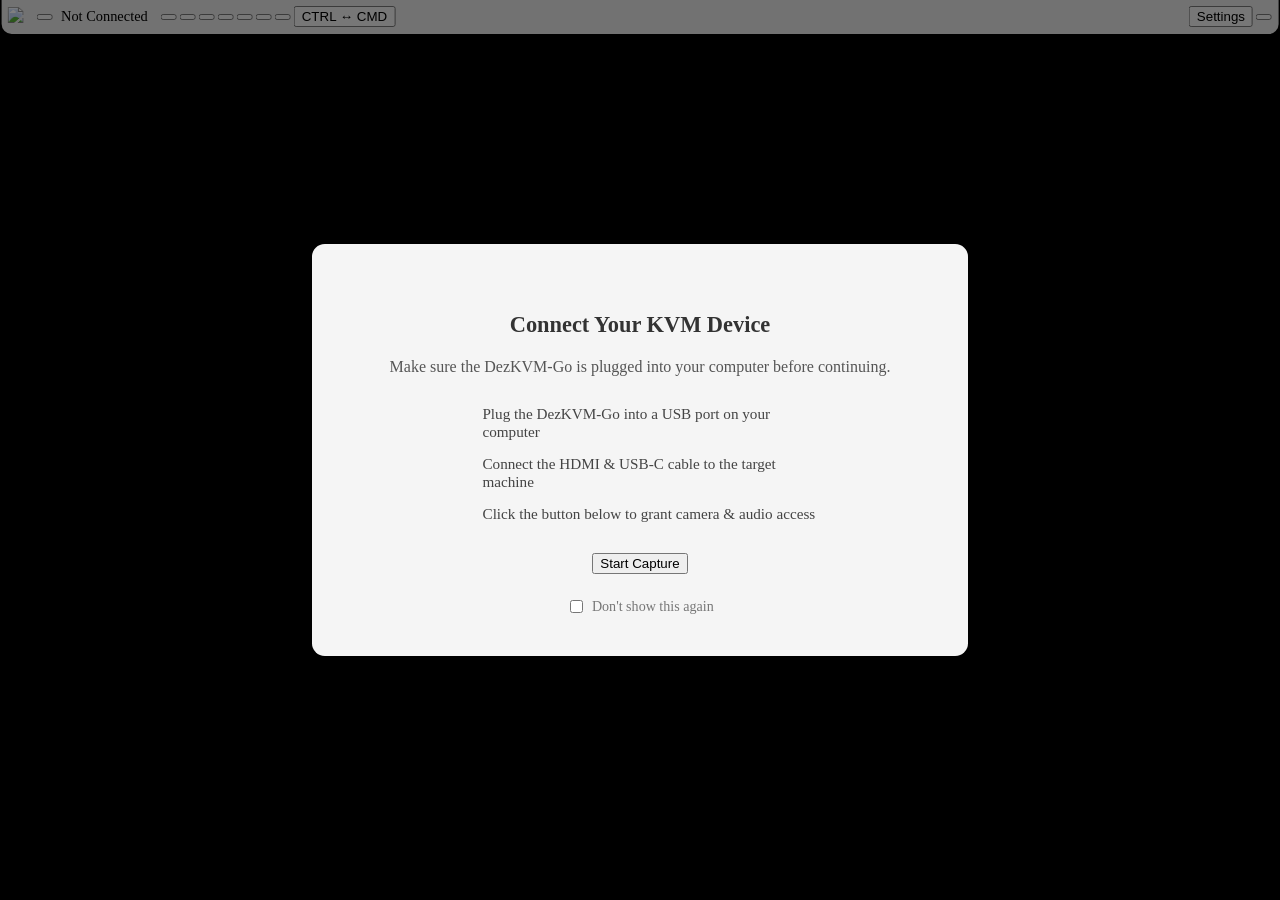
==== src/www/index.html @ a8d904cd "Merge pull request #5 from tobychui/stack-keys Fixes tested working on real hardware, merging." ====
<!DOCTYPE html>
<html lang="en">
    <head>
        <meta charset="UTF-8">
        <meta http-equiv="X-UA-Compatible" content="IE=edge">
        <meta name="viewport" content="width=device-width, initial-scale=1, shrink-to-fit=no">
        <meta name="description" content="DezKVM-Go | Local Mode">
        <meta name="author" content="dezukvm.aroz.org">
        <link rel="icon" type="image/png" href="favicon.png">
        <title>DezKVM-Go</title>
        <!-- jQuery -->
        <script src="scripts/jquery-3.7.1.min.js" integrity="sha256-/JqT3SQfawRcv/BIHPThkBvs0OEvtFFmqPF/lYI/Cxo=" crossorigin="anonymous"></script>
        <!-- Fomantic UI -->
        <link rel="stylesheet" href="https://cdnjs.cloudflare.com/ajax/libs/fomantic-ui/2.9.4/semantic.min.css" integrity="sha512-ySrYzxj+EI1e9xj/kRYqeDL5l1wW0IWY8pzHNTIZ+vc1D3Z14UDNPbwup4yOUmlRemYjgUXsUZ/xvCQU2ThEAw==" crossorigin="anonymous" referrerpolicy="no-referrer" />
        <script src="https://cdnjs.cloudflare.com/ajax/libs/fomantic-ui/2.9.4/semantic.min.js" integrity="sha512-Y/wIVu+S+XJsDL7I+nL50kAVFLMqSdvuLqF2vMoRqiMkmvcqFjEpEgeu6Rx8tpZXKp77J8OUpMKy0m3jLYhbbw==" crossorigin="anonymous" referrerpolicy="no-referrer"></script>
        <!-- Custom Styles -->
        <link rel="stylesheet" href="main.css">
    </head>
<body>
    <!-- Browser Compatibility Warning -->
    <div id="browserWarning">
        <div class="warning-content">
            <img class="ui small image" src="img/font_logo.svg" alt="Browser Warning">
            <h2>Unsupported Browser Detected</h2>
            <p>
                This application requires <strong>Chrome</strong>, <strong>Edge</strong>, or other <strong>Chromium-based browsers</strong> to function properly.
            </p>
            <p>
                Your current browser does not support the Web Serial API, which is required for USB HID communication.
            </p>
            <div class="supported-browsers">
                <div class="browser-badge">Google Chrome</div>
                <div class="browser-badge">Microsoft Edge</div>
                <div class="browser-badge">Opera</div>
                <div class="browser-badge">Brave</div>
            </div>
            <p style="font-size: 0.9em; color: #666;">
                Firefox and Safari are <strong>not supported</strong> at this time.
            </p>
            <button id="proceedAnyway" class="ui yellow large button">
                <i class="warning icon"></i> Proceed Anyway
            </button>
        </div>
    </div>
    <div id="menu">
        <div style="margin-right: 10px;">
            <img src="img/font_logo.svg" width="120" style="margin-top:0px;">
        </div>
     
        <!-- Serial Ports -->
        <button id="selectSerialPort" class="ui mini basic green icon button" title="Connect Serial"><i class="keyboard icon"></i></button>
        <span id="selectedPort" style="margin-left: 5px; font-size: 0.9em;">Not Connected</span>
        
        <!-- Paste Box -->
        <button id="showPasteBox" class="ui mini basic icon button" title="Paste to Remote" style="margin-left: 10px;"><i class="paste icon"></i></button>
        <!-- Copy Box -->
        <button id="showCopyBox" class="ui mini basic icon button" title="Copy via OCR"><i class="copy icon"></i></button>
        <!-- Quick Access Buttons -->
        <button id="btnQuickAccess" class="ui mini basic icon button" title="Quick Access Hotkeys"><i class="bolt icon"></i></button>
        <!-- Screenshots -->
        <button id="screenshotBtn" class="ui mini basic icon button" title="Take Screenshot"><i class="camera icon"></i></button>
        <!-- Screen Recorder -->
        <button id="screenRecorderBtn" class="ui mini basic icon button" title="Screen Recorder" onclick="toggleScreenRecorder()"><i class="film icon"></i></button>
        <!-- On-screen Keyboard -->
        <button id="btnOnscreenKeyboard" class="ui mini basic icon button" title="Toggle On-Screen Keyboard"><i class="keyboard outline icon"></i></button>
        <!-- Fullscreen -->
        <button id="fullscreenBtn" class="ui mini basic icon button" title="Fullscreen"><i class="expand icon"></i></button>
        <!-- Remap CTRL to CMD and CMD to CTRL -->
        <button id="btnCtrlCmdSwap" class="ui mini grey button" title="Swap Ctrl and Cmd keys" onclick="toggleCtrlCmdSwap()">CTRL ↔ CMD</button>

        <!-- Settings Button -->
        <button id="settingsBtn" class="ui mini basic button" style="margin-left: auto;" onclick="toggleSettingsOverlay()">
            <i class="blue cog icon"></i> Settings
        </button>
        
        <!-- Hide menu button -->
        <button id="hideMenuBtn" class="ui mini icon button"><i class="chevron up icon"></i></button>
    </div>
    <video id="video" autoplay playsinline style="width:100%;max-width:100%;"></video>
    <div id="touchscreen"></div>

    <!-- Stacked Keys Display -->
    <div id="stackedKeysDisplay"></div>

    <!-- Stacked Keys long-press trigger indicator -->
    <div id="stackTriggerIndicator"><div class="fill"></div></div>

    <!-- No Signal Overlay -->
    <div id="noSignalOverlay">
        <span><i class="ui yellow exclamation triangle icon"></i> HDMI capture card connected but no video stream is received</span>
    </div>
    
    <!-- Paste Box Modal -->
    <div id="pasteBox" class="paste-box-container" style="display: none;"></div>

    <!-- On-Screen Keyboard -->
    <div id="onscreenKeyboard" class="onscreen-keyboard" style="display: none;"></div>
    
    <!-- Quick Access Hotkeys -->
    <div id="quickAccess" class="quick-access-panel" style="display: none;"></div>

    <!-- Copy Box -->
    <div id="copyBox"></div>

    <!-- Screen Recorder -->
    <div id="screenRecorder"></div>

    <!-- Settings Overlay -->
    <div id="settings-overlay"></div>

    <!-- KVM Connect Prompt -->
    <div id="kvmConnectPrompt">
        <div class="kvm-prompt-panel">
            <div class="prompt-icon"><i class="large usb icon"></i></div>
            <h2>Connect Your KVM Device</h2>
            <p>Make sure the DezKVM-Go is plugged into your computer before continuing.</p>
            <div class="prompt-steps">
                <div class="step-item"><i class="usb icon"></i> Plug the DezKVM-Go into a USB port on your computer</div>
                <div class="step-item"><i class="tv icon"></i> Connect the HDMI & USB-C cable to the target machine</div>
                <div class="step-item"><i class="hand pointer icon"></i> Click the button below to grant camera &amp; audio access</div>
            </div>
            <div class="prompt-actions">
                <button id="kvmConnectBtn" class="ui basic large button">
                    <i class="blue video icon"></i> Start Capture
                </button>
                <label class="do-not-show">
                    <input type="checkbox" id="chkSkipConnectPrompt"> Don't show this again
                </label>
            </div>
        </div>
    </div>
    
    <script src="local-kvm.js"></script>
    <script>
        // Check browser compatibility
        function checkBrowserCompatibility() {
            // Check if Web Serial API is supported (Chromium-based browsers)
            const isChromiumBased = 'serial' in navigator;
            
            if (!isChromiumBased) {
                // Show warning for unsupported browsers
                const warning = document.getElementById('browserWarning');
                warning.style.display = 'flex';
                requestAnimationFrame(() => warning.classList.add('visible'));
            }
        }

        // Proceed anyway button handler
        document.getElementById('proceedAnyway').addEventListener('click', () => {
            const warning = document.getElementById('browserWarning');
            warning.classList.remove('visible');
            setTimeout(() => { warning.style.display = 'none'; }, 260);
        });

        // Check compatibility on page load
        checkBrowserCompatibility();

        const menu = document.getElementById('menu');
        const hideMenuBtn = document.getElementById('hideMenuBtn');
        
        // Hide menu when button is clicked
        hideMenuBtn.addEventListener('click', () => {
            menu.style.display = 'none';
            showMenuBtn.style.display = 'block';
        });

        // Create a show menu button
        const showMenuBtn = document.createElement('button');
        showMenuBtn.id = 'showMenuBtn';
        showMenuBtn.className = 'ui mini icon button';
        showMenuBtn.style.position = 'fixed';
        showMenuBtn.style.top = '0.5em';
        showMenuBtn.style.right = '0.5em';
        showMenuBtn.style.zIndex = '1001';
        showMenuBtn.style.display = 'none';
        showMenuBtn.innerHTML = '<i class="chevron down icon"></i>';
        document.body.appendChild(showMenuBtn);

        // Show menu when show button is clicked
        showMenuBtn.addEventListener('click', () => {
            menu.style.display = 'flex';
            showMenuBtn.style.display = 'none';
        });
        
        // Initialize dropdowns
        $('.ui.dropdown').dropdown({
            action: 'nothing'  // Prevent dropdown from closing when clicking checkbox
        });
        
        // Initialize checkbox
        $('.ui.checkbox').checkbox();

        // Load component HTML files
        $('#onscreenKeyboard').load('onscreen-keyboard.html', function() {
            console.log('On-Screen Keyboard loaded');
        });
        $('#pasteBox').load('paste-box.html', function() {
            console.log('Paste Box loaded');
        });
        $('#quickAccess').load('quick-access.html', function() {
            console.log('Quick Access loaded');
        });
        $('#copyBox').load('copy-box.html', function() {
            console.log('Copy Box loaded');
        });
        $("#screenRecorder").load('screen-recorder.html', function() {
            console.log('Screen Recorder loaded');
        });
        $("#settings-overlay").load('settings.html', function() {
            console.log('Settings loaded');
        });
        // Screenshot functionality
        document.getElementById('screenshotBtn').addEventListener('click', async function() {
            try {
                const video = document.getElementById('video');
                if (!video.srcObject) {
                    $('body').toast({
                        message: '<i class="warning icon"></i> No video stream available',
                        class: 'warning'
                    });
                    return;
                }

                // Create a canvas to capture the video frame
                const canvas = document.createElement('canvas');
                canvas.width = video.videoWidth;
                canvas.height = video.videoHeight;
                const ctx = canvas.getContext('2d');
                ctx.drawImage(video, 0, 0, canvas.width, canvas.height);

                // Convert canvas to blob
                canvas.toBlob(async function(blob) {
                    if (!blob) {
                        $('body').toast({
                            message: '<i class="exclamation icon"></i> Failed to capture screenshot',
                            class: 'error'
                        });
                        return;
                    }

                    // Check if File System Access API is supported
                    if ('showSaveFilePicker' in window) {
                        try {
                            // Generate default filename with timestamp
                            const timestamp = new Date().toISOString().replace(/[:.]/g, '-').slice(0, -5);
                            const defaultFilename = `KVM-Screenshot-${timestamp}.png`;

                            // Show save file picker
                            const handle = await window.showSaveFilePicker({
                                suggestedName: defaultFilename,
                                types: [{
                                    description: 'PNG Image',
                                    accept: {'image/png': ['.png']}
                                }]
                            });

                            // Write the file
                            const writable = await handle.createWritable();
                            await writable.write(blob);
                            await writable.close();

                            $('body').toast({
                                message: '<i class="check icon"></i> Screenshot saved successfully',
                                class: 'success'
                            });
                        } catch (err) {
                            if (err.name !== 'AbortError') {
                                console.error('Error saving file:', err);
                                $('body').toast({
                                    message: '<i class="exclamation icon"></i> Failed to save screenshot',
                                    class: 'error'
                                });
                            }
                        }
                    } else {
                        // Fallback: download the image
                        const url = URL.createObjectURL(blob);
                        const a = document.createElement('a');
                        const timestamp = new Date().toISOString().replace(/[:.]/g, '-').slice(0, -5);
                        a.href = url;
                        a.download = `KVM-Screenshot-${timestamp}.png`;
                        document.body.appendChild(a);
                        a.click();
                        document.body.removeChild(a);
                        URL.revokeObjectURL(url);

                        $('body').toast({
                            message: '<i class="download icon"></i> Screenshot downloaded',
                            class: 'info'
                        });
                    }
                }, 'image/png');
            } catch (error) {
                console.error('Screenshot error:', error);
                $('body').toast({
                    message: '<i class="exclamation icon"></i> Error taking screenshot',
                    class: 'error'
                });
            }
        });

        // Quick Access toggle
        document.getElementById('btnQuickAccess').addEventListener('click', function() {
            if (typeof toggleQuickAccess === 'function') {
                toggleQuickAccess();
            }
        });

        // Copy Box toggle
        document.getElementById('showCopyBox').addEventListener('click', function() {
            if (typeof startCopyBoxSelection === 'function') {
                startCopyBoxSelection();
            } else {
                $('body').toast({
                    message: '<i class="warning icon"></i> Copy box not loaded yet',
                    class: 'warning'
                });
            }
        });

        
    </script>
</body>
</html>
---- src/www/main.css ----
body {
    margin: 0;
    padding: 0;
    height: 100vh;
    width: 100vw;
    display: flex;
    justify-content: center;
    align-items: center;
    box-sizing: border-box;
    overflow: hidden;
    background-color: black;
}

#video {
    max-width: 100vw;
    max-height: 100vh;
    width: auto;
    height: auto;
    display: block;
    margin: auto;
    object-fit: contain;
    z-index: 0;
}

#menu {
    position: fixed;
    top: 0px;
    left: 50%;
    width: 80%;
    transform: translateX(-50%);
    padding: 0.4em;
    display: flex;
    gap: 3px;
    z-index: 1000;
    background-color: rgba(255,255,255,0.9);
    border-bottom-left-radius: 10px;
    border-bottom-right-radius: 10px;
    align-items: center;
}

@media (max-width: 1280px) {
    #menu {
        width: calc(100% - 1em);
    }
}

#touchscreen {
    position: fixed;
    top: 0;
    left: 0;
    width: 100vw;
    height: 100vh;
    z-index: 500;
    user-select: none;
}

/* Paste Box Styles */
.paste-box-container {
    position: fixed;
    top: 0;
    left: 0;
    width: 100%;
    height: 100%;
    background-color: rgba(0, 0, 0, 0.8);
    display: flex;
    justify-content: center;
    align-items: center;
    z-index: 2000;
}

.paste-box {
    background: white;
    padding: 2em;
    border-radius: 8px;
    width: 90%;
    max-width: 600px;
    box-shadow: 0 4px 16px rgba(0,0,0,0.3);
}

.paste-box textarea {
    width: 100%;
    min-height: 200px;
    margin-bottom: 1em;
    font-family: monospace;
    resize: vertical;
}

.paste-box-buttons {
    display: flex;
    gap: 0.5em;
    justify-content: flex-end;
}

.paste-char-counter {
    text-align: right;
    font-size: 0.9em;
    color: #767676;
    margin-bottom: 0.5em;
}

#pasteConfirmModal .message p {
    margin: 0.5em 0;
    font-size: 0.95em;
}

/* On-Screen Keyboard Styles */
.onscreen-keyboard {
    position: fixed;
    bottom: 0;
    left: 50%;
    transform: translateX(-50%);
    background: rgba(40, 40, 40, 0.95);
    padding: 10px;
    border-radius: 8px 8px 0 0;
    z-index: 1500;
    min-width: 800px;
    max-width: 95vw;
}

.onscreen-keyboard.fullwidth {
    width: 100%;
    max-width: 100%;
    left: 0;
    transform: none;
    border-radius: 0;
}

.keyboard-drag-bar {
    background: rgba(100, 100, 100, 0.5);
    height: 30px;
    margin: -10px -10px 10px -10px;
    border-radius: 8px 8px 0 0;
    cursor: move;
    display: flex;
    align-items: center;
    justify-content: space-between;
    padding: 0 10px;
}

.keyboard-controls {
    display: flex;
    gap: 5px;
}

.keyboard-row {
    display: flex;
    gap: 5px;
    margin-bottom: 5px;
    justify-content: center;
}

.key {
    background: linear-gradient(180deg, #f0f0f0, #d0d0d0);
    border: 1px solid #999;
    border-radius: 4px;
    padding: 8px 12px;
    min-width: 40px;
    text-align: center;
    cursor: pointer;
    user-select: none;
    font-weight: 500;
    color: #333;
    box-shadow: 0 2px 4px rgba(0,0,0,0.2);
    transition: all 0.1s;
}

.key:hover {
    background: linear-gradient(180deg, #fff, #e0e0e0);
    transform: translateY(-1px);
}

.key:active, .key.active {
    background: linear-gradient(180deg, #4a9eff, #2078d4);
    color: white;
    transform: translateY(1px);
    box-shadow: 0 1px 2px rgba(0,0,0,0.3);
}

.key.held {
    background: linear-gradient(180deg, #ff9800, #f57c00);
    color: white;
    box-shadow: 0 0 8px rgba(255, 152, 0, 0.6);
}

.key.wide {
    min-width: 80px;
}

.key.wider {
    min-width: 100px;
}

.key.widest {
    min-width: 200px;
}

.key-label {
    font-size: 12px;
    display: block;
}

.key-sublabel {
    font-size: 9px;
    color: #666;
    display: block;
}

/* Browser Warning Styles */
#browserWarning {
    position: fixed;
    top: 0;
    left: 0;
    width: 100vw;
    height: 100vh;
    background-color: rgba(0, 0, 0, 0.5);
    display: none;
    justify-content: center;
    align-items: center;
    z-index: 9999;
    opacity: 0;
    pointer-events: none;
    transition: opacity 0.25s ease;
}

#browserWarning.visible {
    opacity: 1;
    pointer-events: auto;
}

.warning-content {
    background-color: #f5f5f5;
    padding: 2.5em 3em;
    border-radius: 0.8em;
    max-width: 600px;
    width: 92vw;
    text-align: center;
    box-shadow: 0 12px 40px rgba(0, 0, 0, 0.35);
}

.warning-icon {
    font-size: 64px;
    color: #f2711c;
    margin-bottom: 0.6em;
}

.warning-content h2 {
    color: #db2828;
    margin-bottom: 0.8em;
}

.warning-content p {
    font-size: 1.05em;
    line-height: 1.6;
    margin-bottom: 1.2em;
    color: #333;
}

.supported-browsers {
    display: flex;
    justify-content: center;
    gap: 0.8em;
    margin: 1.2em 0;
    flex-wrap: wrap;
}

.browser-badge {
    padding: 0.5em 1em;
    background: #eaeaea;
    border: 1px solid #d8d8d8;
    border-radius: 6px;
    font-weight: 500;
    font-size: 0.92em;
    color: #444;
}

/* KVM Connect Prompt Styles */
#kvmConnectPrompt {
    position: fixed;
    top: 0;
    left: 0;
    width: 100vw;
    height: 100vh;
    background-color: rgba(0, 0, 0, 0.5);
    display: flex;
    justify-content: center;
    align-items: center;
    z-index: 9998;
    opacity: 0;
    pointer-events: none;
    transition: opacity 0.25s ease;
}

#kvmConnectPrompt.visible {
    opacity: 1;
    pointer-events: auto;
}

.kvm-prompt-panel {
    background-color: #f5f5f5;
    padding: 2.5em 3em;
    border-radius: 0.8em;
    max-width: 560px;
    width: 92vw;
    text-align: center;
    box-shadow: 0 12px 40px rgba(0, 0, 0, 0.35);
}

.kvm-prompt-panel .prompt-icon {
    font-size: 56px;
    margin-bottom: 0.5em;
    color: #2185d0;
}

.kvm-prompt-panel h2 {
    color: #333;
    margin-bottom: 0.6em;
    font-size: 1.4em;
}

.kvm-prompt-panel p {
    font-size: 1em;
    line-height: 1.6;
    color: #555;
    margin-bottom: 1em;
}

.kvm-prompt-panel .prompt-steps {
    text-align: left;
    margin: 1.2em auto;
    max-width: 380px;
}

.kvm-prompt-panel .prompt-steps .step-item {
    display: flex;
    align-items: center;
    gap: 0.6em;
    padding: 0.45em 0;
    font-size: 0.95em;
    color: #444;
}

.kvm-prompt-panel .prompt-steps .step-item i.icon {
    color: #2185d0;
    font-size: 1.1em;
    width: 1.4em;
    text-align: center;
}

.kvm-prompt-panel .prompt-actions {
    margin-top: 1.5em;
    display: flex;
    flex-direction: column;
    align-items: center;
    gap: 1em;
}

.kvm-prompt-panel .do-not-show {
    margin-top: 0.5em;
    font-size: 0.88em;
    color: #777;
    display: flex;
    align-items: center;
    gap: 0.4em;
    cursor: pointer;
}

.kvm-prompt-panel .do-not-show input[type="checkbox"] {
    cursor: pointer;
}

/* Copy Box Styles */
.copy-box-overlay {
    position: fixed;
    top: 0;
    left: 0;
    width: 100%;
    height: 100%;
    z-index: 3000;
    cursor: crosshair;
    display: flex;
    justify-content: center;
    align-items: flex-start;
}

.copy-box-canvas {
    position: absolute;
    top: 0;
    left: 0;
    width: 100%;
    height: 100%;
}

.copy-box-hint {
    position: absolute;
    top: 12px;
    left: 50%;
    transform: translateX(-50%);
    background: rgba(0,0,0,0.7);
    color: #fff;
    padding: 6px 18px;
    border-radius: 6px;
    font-size: 0.95em;
    pointer-events: none;
    z-index: 3001;
}

.copy-box-lang-popup {
    position: fixed;
    z-index: 3100;
    background: #fff;
    border-radius: 8px;
    box-shadow: 0 4px 20px rgba(0,0,0,0.35);
    padding: 12px 16px;
    min-width: 240px;
}

.copy-box-lang-inner {
    display: flex;
    flex-direction: column;
    gap: 8px;
}

.copy-box-lang-select {
    width: 100%;
    padding: 6px 8px;
    border-radius: 4px;
    border: 1px solid #ccc;
    font-size: 0.95em;
}

.copy-box-lang-buttons {
    display: flex;
    gap: 6px;
    justify-content: flex-end;
    margin-top: 4px;
}

.copy-box-result-container {
    position: fixed;
    top: 0;
    left: 0;
    width: 100%;
    height: 100%;
    background-color: rgba(0, 0, 0, 0.8);
    display: flex;
    justify-content: center;
    align-items: center;
    z-index: 2000;
}

.copy-box-result {
    background: white;
    padding: 2em;
    border-radius: 8px;
    width: 90%;
    max-width: 600px;
    box-shadow: 0 4px 16px rgba(0,0,0,0.3);
}

.copy-box-result textarea {
    width: 100%;
    min-height: 200px;
    margin-bottom: 1em;
    font-family: monospace;
    resize: vertical;
}

.copy-box-result-buttons {
    display: flex;
    gap: 0.5em;
    justify-content: flex-end;
}

.copy-box-options {
    margin-bottom: 1em;
}

.copy-box-status {
    display: flex;
    align-items: center;
    gap: 10px;
    margin-bottom: 1em;
    color: #555;
    font-size: 0.95em;
}

/* No-signal overlay */
#noSignalOverlay {
    display: none;
    position: fixed;
    bottom: 0;
    left: 0;
    width: 100vw;
    height: 50px;
    background: rgba(0, 0, 0, 0.8);
    z-index: 500;
    justify-content: center;
    align-items: center;
}

#noSignalOverlay span {
    color: #f7f7f7;
    font-size: 1em;
    text-align: center;
    padding: 2em;
    max-width: 600px;
    line-height: 1.6;
}

#settings{
    position: fixed;
    top: 50%;
    left: 50%;
    transform: translate(-50%, -50%);
    z-index: 9999;
}

/* Stacked Keys display (bottom-left corner) */
#stackedKeysDisplay {
    display: none;
    position: fixed;
    bottom: 0.6em;
    left: 0.6em;
    z-index: 9000;
    flex-direction: column;
    align-items: flex-start;
    gap: 0.4em;
    max-width: 60vw;
    /* Solid background so it never blends with the remote screen content */
    background: #1b1c1d;
    border: 2px solid #2185d0;
    border-radius: 8px;
    padding: 0.6em 0.75em;
    box-shadow: 0 2px 10px rgba(0, 0, 0, 0.6);
    font-family: -apple-system, BlinkMacSystemFont, 'Segoe UI', Roboto, sans-serif;
}

#stackedKeysDisplay .stacked-keys-title {
    color: #f7f7f7;
    font-size: 0.78em;
    font-weight: 600;
    letter-spacing: 0.02em;
    display: flex;
    align-items: center;
    gap: 0.4em;
    width: 100%;
}

#stackedKeysDisplay .stacked-keys-title .dot {
    width: 8px;
    height: 8px;
    border-radius: 50%;
    background: #21ba45;
    box-shadow: 0 0 6px #21ba45;
    animation: stackedKeysPulse 1.2s ease-in-out infinite;
}

@keyframes stackedKeysPulse {
    0%, 100% { opacity: 1; }
    50% { opacity: 0.3; }
}

#stackedKeysDisplay .stacked-keys-chips {
    display: flex;
    flex-wrap: wrap;
    justify-content: flex-start;
    gap: 0.35em;
    width: 100%;
}

#stackedKeysDisplay .stacked-key-chip {
    background: #2185d0;
    color: #fff;
    font-size: 0.85em;
    font-weight: 600;
    padding: 0.25em 0.6em;
    border-radius: 5px;
    border: 1px solid #1678c2;
    min-width: 1.6em;
    text-align: center;
    box-shadow: 0 1px 2px rgba(0, 0, 0, 0.4);
}

#stackedKeysDisplay .stacked-keys-empty {
    color: #b0b3b5;
    font-size: 0.82em;
    font-style: italic;
}

#stackedKeysDisplay .stacked-keys-hint {
    color: #9a9d9f;
    font-size: 0.7em;
    width: 100%;
    text-align: left;
    border-top: 1px solid #333436;
    padding-top: 0.35em;
}

/* Stacked Keys long-press trigger indicator (bottom-left) */
#stackTriggerIndicator {
    display: none;
    position: fixed;
    bottom: 0.8em;
    left: 0.8em;
    width: 50px;
    height: 12px;
    background: rgba(0, 0, 0, 0.55);
    border: 1px solid #ffffff;
    border-radius: 6px;
    overflow: hidden;
    z-index: 9000;
    box-shadow: 0 1px 4px rgba(0, 0, 0, 0.5);
}

#stackTriggerIndicator .fill {
    width: 0%;
    height: 100%;
    background: #ffffff;
    border-radius: 6px;
}
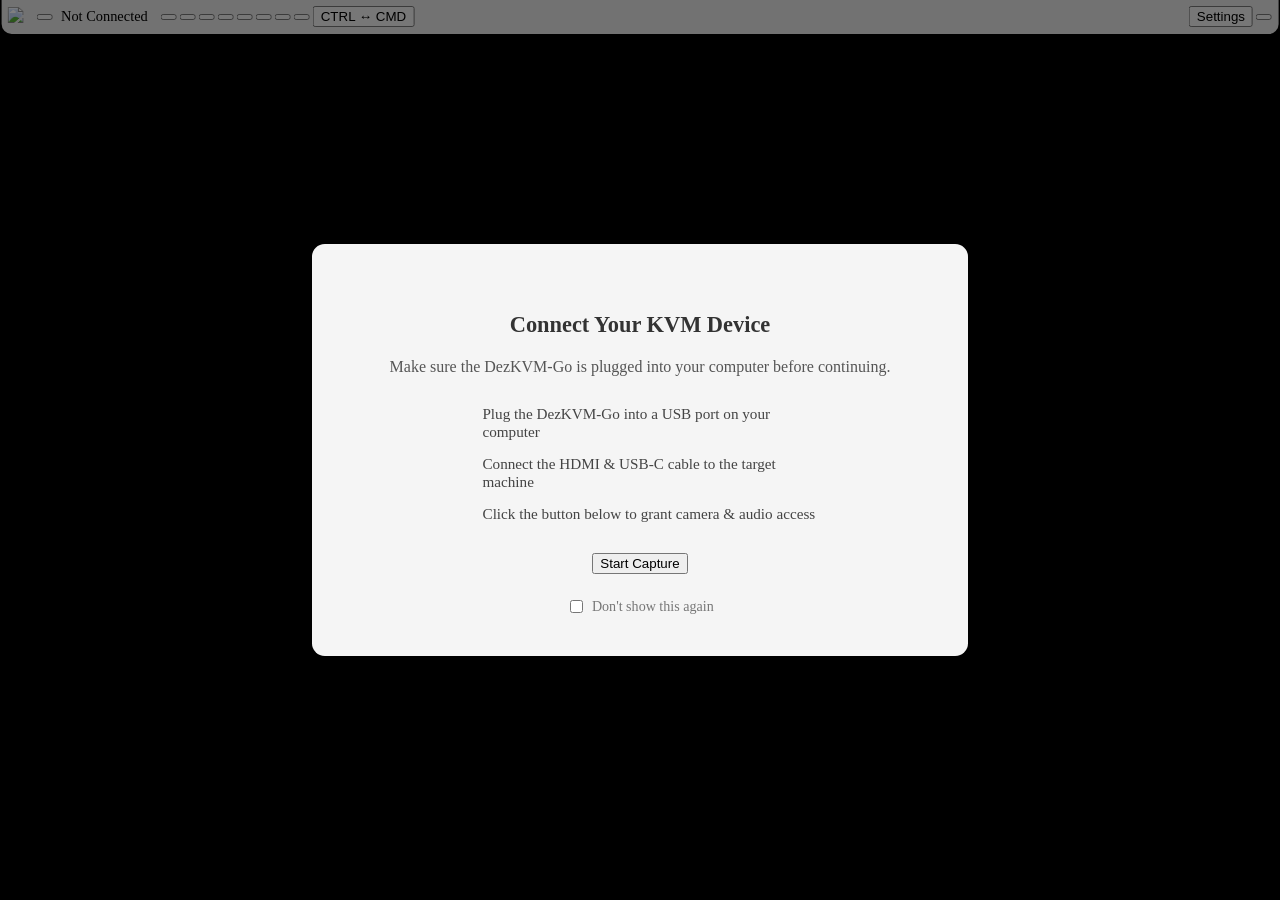
==== commit 302593df: "Add keyboard capture mode for OS-reserved keys (Windows key, Alt+Tab) Windows key/Alt+Tab already go" ====
--- a/src/www/index.html
+++ b/src/www/index.html
@@ -65,6 +65,8 @@
         <button id="btnOnscreenKeyboard" class="ui mini basic icon button" title="Toggle On-Screen Keyboard"><i class="keyboard outline icon"></i></button>
         <!-- Fullscreen -->
         <button id="fullscreenBtn" class="ui mini basic icon button" title="Fullscreen"><i class="expand icon"></i></button>
+        <!-- AI-assisted addition: Keyboard Capture (Keyboard Lock API - Windows key, Alt+Tab, etc.) -->
+        <button id="keyCaptureBtn" class="ui mini basic icon button" title="Capture Keyboard (Windows key, Alt+Tab, etc.) - requires fullscreen" onclick="toggleKeyCapture()"><i class="lock icon"></i></button>
         <!-- Remap CTRL to CMD and CMD to CTRL -->
         <button id="btnCtrlCmdSwap" class="ui mini grey button" title="Swap Ctrl and Cmd keys" onclick="toggleCtrlCmdSwap()">CTRL ↔ CMD</button>
 
@@ -76,7 +78,7 @@
         <!-- Hide menu button -->
         <button id="hideMenuBtn" class="ui mini icon button"><i class="chevron up icon"></i></button>
     </div>
-    <video id="video" autoplay playsinline style="width:100%;max-width:100%;"></video>
+    <video id="video" autoplay playsinline class="video-scale-fill"></video>
     <div id="touchscreen"></div>
 
     <!-- Stacked Keys Display -->
@@ -107,6 +109,9 @@
 
     <!-- Settings Overlay -->
     <div id="settings-overlay"></div>
+
+    <!-- Device Select Dialog (AI-assisted addition for #11: manual capture-device picker) -->
+    <div id="deviceSelectDialog"></div>
 
     <!-- KVM Connect Prompt -->
     <div id="kvmConnectPrompt">
@@ -209,6 +214,9 @@
         $("#settings-overlay").load('settings.html', function() {
             console.log('Settings loaded');
         });
+        $("#deviceSelectDialog").load('device-select.html', function() {
+            console.log('Device Select dialog loaded');
+        });
         // Screenshot functionality
         document.getElementById('screenshotBtn').addEventListener('click', async function() {
             try {
--- a/src/www/main.css
+++ b/src/www/main.css
@@ -11,15 +11,51 @@
     background-color: black;
 }
 
+/* AI-assisted addition: scrollable body for the "1:1 native resolution" video scaling
+   mode, where the video may be larger than the viewport (see #video.video-scale-native). */
+body.video-scroll {
+    overflow: auto;
+    align-items: flex-start;
+    justify-content: flex-start;
+}
+
 #video {
+    display: block;
+    margin: auto;
+    z-index: 0;
+}
+
+/* AI-assisted addition: video scaling modes, selectable from Settings > Display.
+   Exactly one of these classes is applied to #video at a time (see setVideoScalingMode()
+   in local-kvm.js). */
+
+/* Fill: always stretch to the container width (may upscale). This is the pre-existing
+   default behavior, previously hardcoded as an inline style on the <video> tag. */
+#video.video-scale-fill {
+    width: 100%;
+    height: auto;
+    max-width: 100%;
+    max-height: 100vh;
+    object-fit: contain;
+}
+
+/* Fit: scale down only if the native stream is larger than the viewport; otherwise shown
+   at native size. Never upscales. */
+#video.video-scale-fit {
+    width: auto;
+    height: auto;
     max-width: 100vw;
     max-height: 100vh;
+    object-fit: contain;
+}
+
+/* Native (1:1): always shown at exact native pixel size, never scaled. Combined with
+   body.video-scroll so oversized video is scrollable instead of clipped. */
+#video.video-scale-native {
     width: auto;
     height: auto;
-    display: block;
-    margin: auto;
-    object-fit: contain;
-    z-index: 0;
+    max-width: none;
+    max-height: none;
 }
 
 #menu {
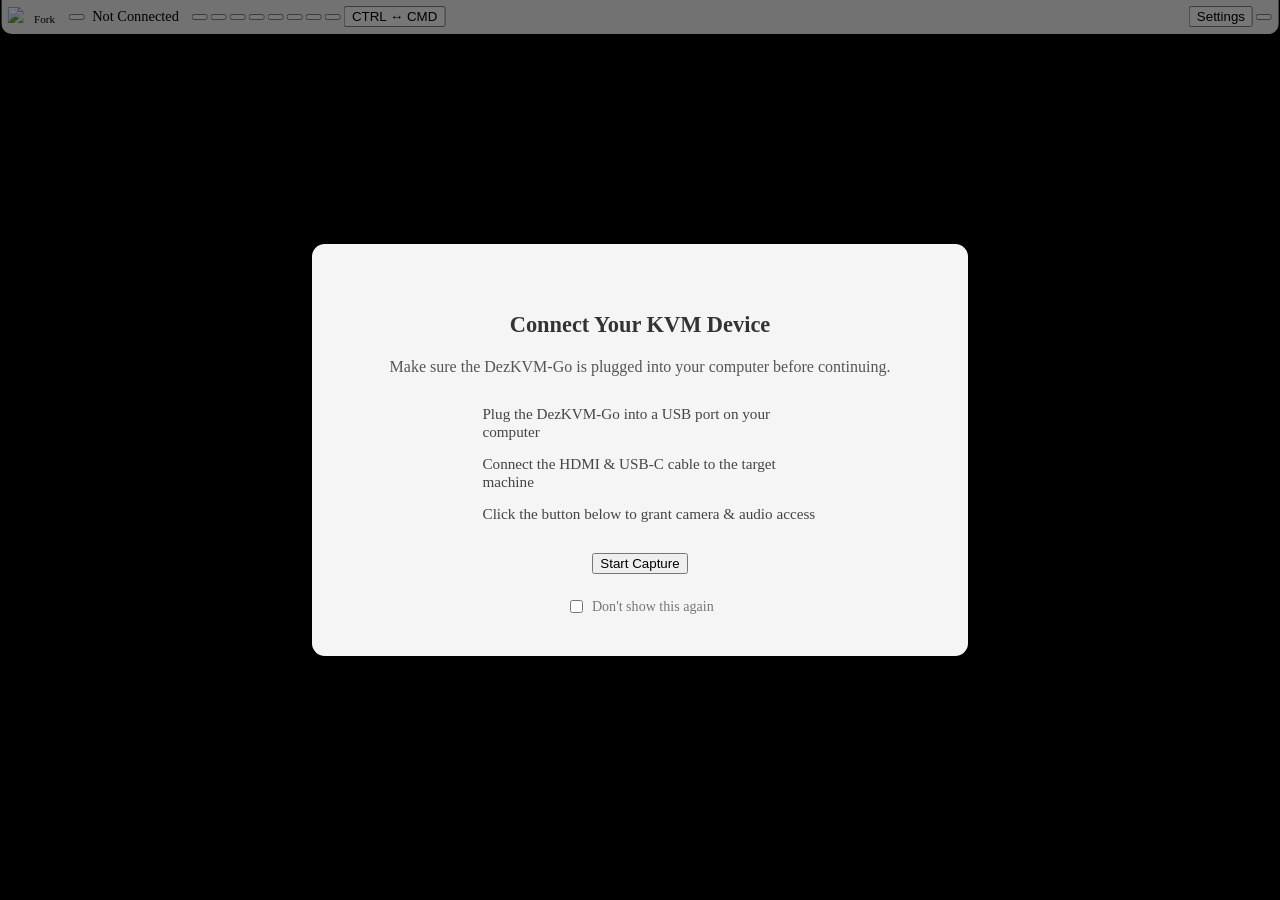
==== commit 094060f8: "Add fork identification in UI and settings, plus fork-changelog.md Adds a small "Fork" label next to" ====
--- a/src/www/index.html
+++ b/src/www/index.html
@@ -45,6 +45,8 @@
     <div id="menu">
         <div style="margin-right: 10px;">
             <img src="img/font_logo.svg" width="120" style="margin-top:0px;">
+            <!-- AI-assisted addition: fork indicator, see fork-changelog.md -->
+            <span class="ui mini basic label" style="margin-left:6px; vertical-align:middle; font-size:0.7em;" title="Community fork with additional fixes/features - see Settings > About or fork-changelog.md">Fork</span>
         </div>
      
         <!-- Serial Ports -->
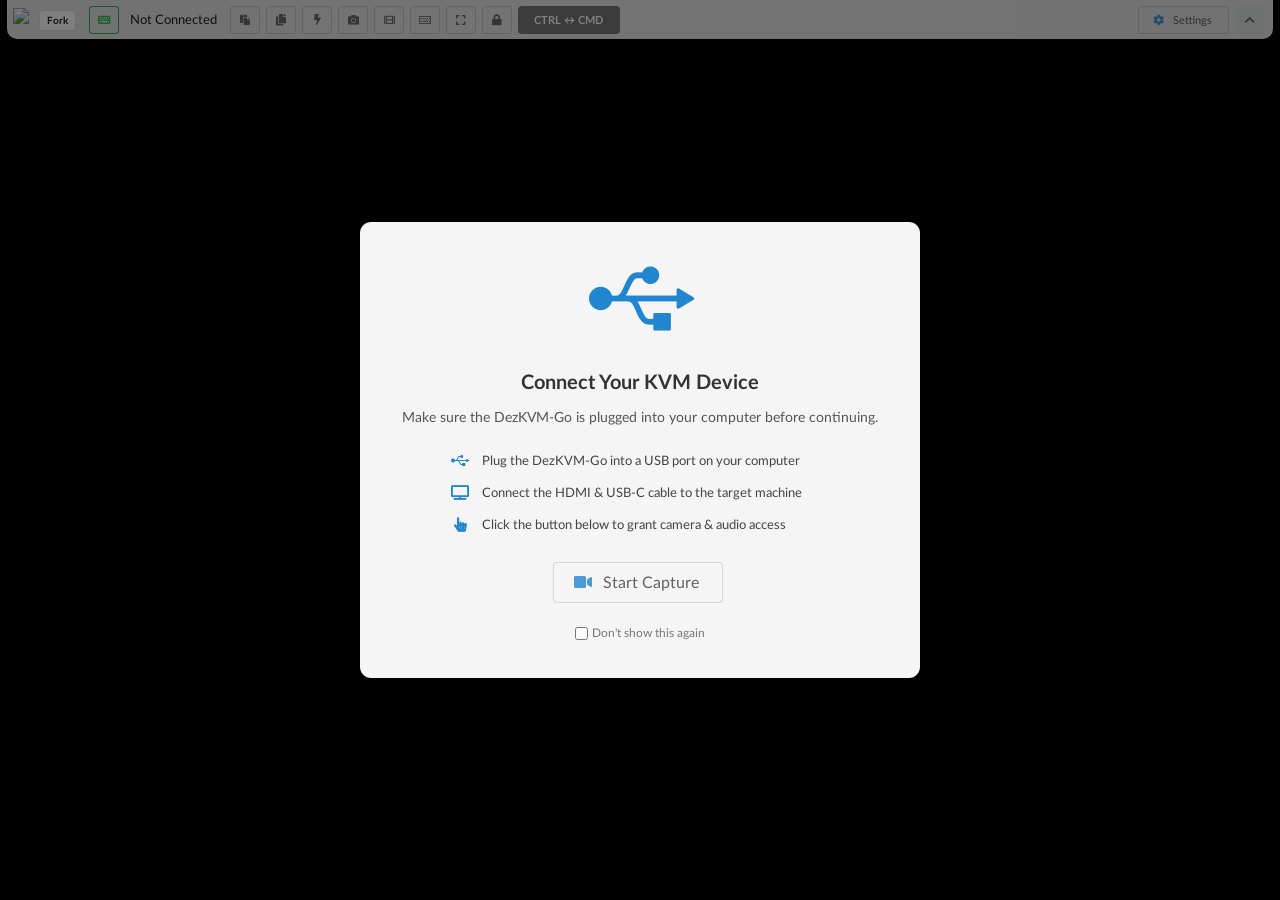
==== commit f5242044: "Vendor Fomantic-UI locally instead of loading from cdnjs Removes the last runtime dependency on an e" ====
--- a/src/www/index.html
+++ b/src/www/index.html
@@ -11,8 +11,8 @@
         <!-- jQuery -->
         <script src="scripts/jquery-3.7.1.min.js" integrity="sha256-/JqT3SQfawRcv/BIHPThkBvs0OEvtFFmqPF/lYI/Cxo=" crossorigin="anonymous"></script>
         <!-- Fomantic UI -->
-        <link rel="stylesheet" href="https://cdnjs.cloudflare.com/ajax/libs/fomantic-ui/2.9.4/semantic.min.css" integrity="sha512-ySrYzxj+EI1e9xj/kRYqeDL5l1wW0IWY8pzHNTIZ+vc1D3Z14UDNPbwup4yOUmlRemYjgUXsUZ/xvCQU2ThEAw==" crossorigin="anonymous" referrerpolicy="no-referrer" />
-        <script src="https://cdnjs.cloudflare.com/ajax/libs/fomantic-ui/2.9.4/semantic.min.js" integrity="sha512-Y/wIVu+S+XJsDL7I+nL50kAVFLMqSdvuLqF2vMoRqiMkmvcqFjEpEgeu6Rx8tpZXKp77J8OUpMKy0m3jLYhbbw==" crossorigin="anonymous" referrerpolicy="no-referrer"></script>
+        <link rel="stylesheet" href="scripts/fomantic-ui/semantic.min.css">
+        <script src="scripts/fomantic-ui/semantic.min.js"></script>
         <!-- Custom Styles -->
         <link rel="stylesheet" href="main.css">
     </head>
